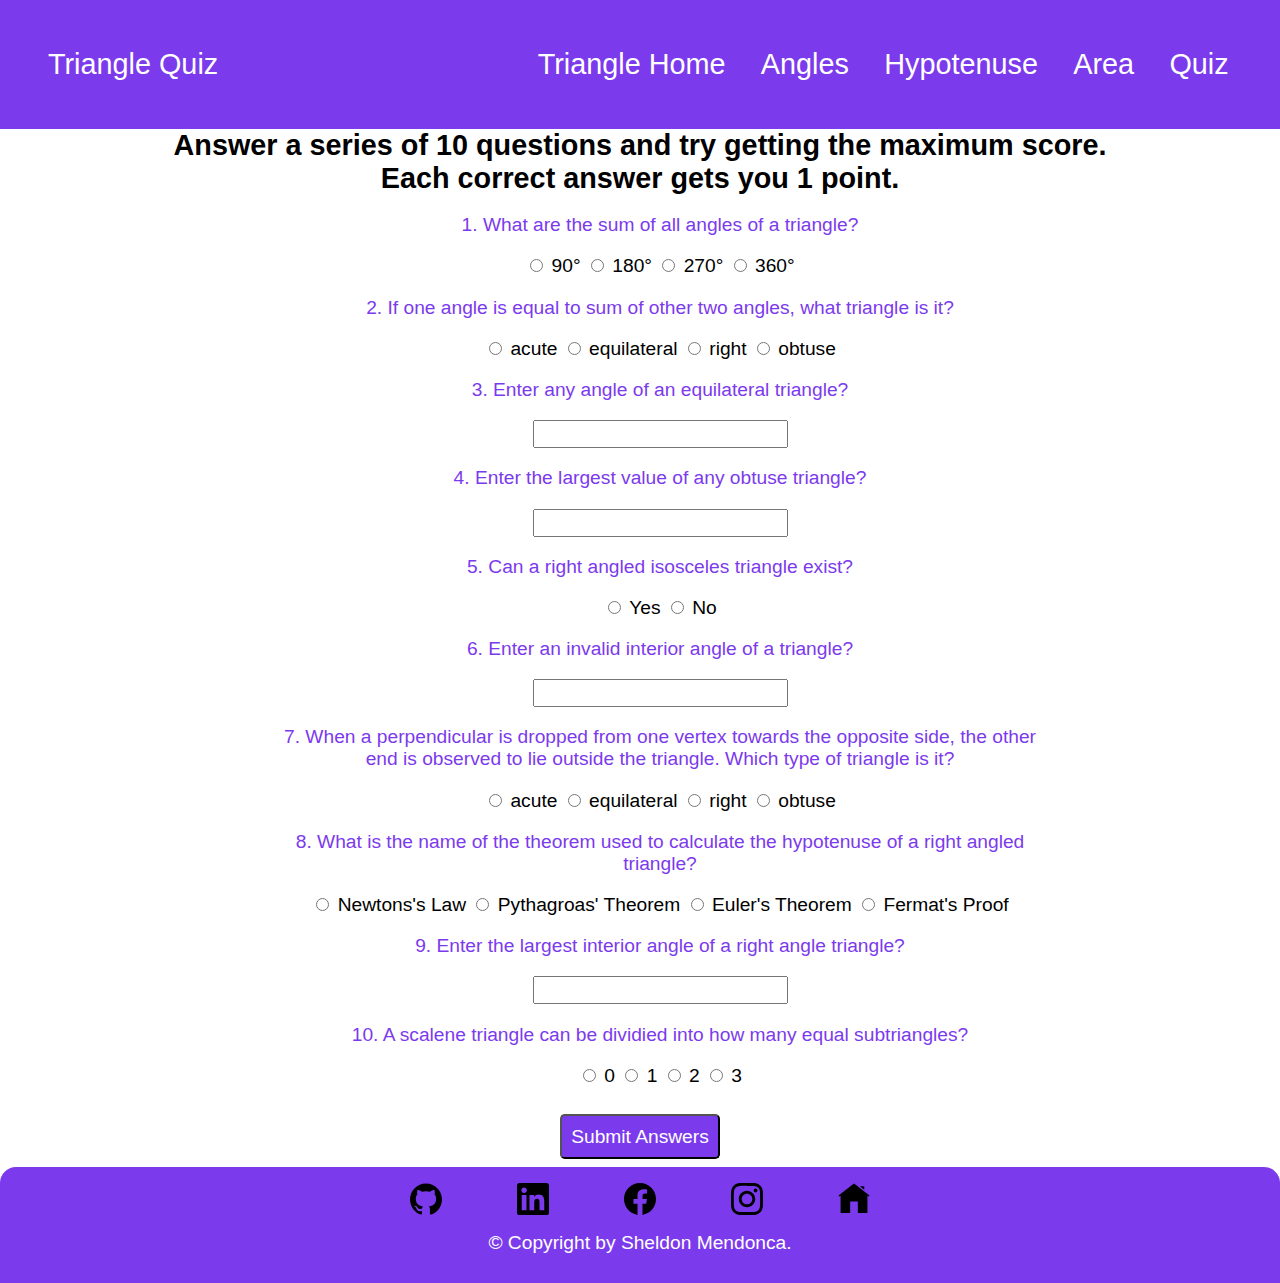
==== trianglequiz.html @ 8b6b0fba "Initialized Triangulation" ====
<!DOCTYPE html>
<html lang="en">
<head>
    <meta charset="UTF-8">
    <meta http-equiv="X-UA-Compatible" content="IE=edge">
    <meta name="viewport" content="width=device-width, initial-scale=2.0">
    <title>Triangle Quiz</title>
    <link href="./src/style.css" rel="stylesheet">
</head>
<header>
    <nav>
        <a href="#" class="triangles">Triangle Quiz</a>
        <div class="navLinks">
        <a href="./index.html" class="navigations">Triangle Home</a>
        <a href="./angles.html" class="navigations">Angles</a>
        <a href="./hypotenuse.html" class="navigations">Hypotenuse</a>
        <a href="./trianglearea.html" class="navigations">Area</a>
        <a href="./trianglequiz.html" class="navigations">Quiz</a>
    </div>
    </nav>
</header>
<body>
    <main>    
    <h2>Answer a series of 10 questions and try getting the maximum score. Each correct answer gets you 1 point. </h2>
    <form class="quiz">
        <ul>
            <li>
                <div class="container">
                    <p>1. What are the sum of all angles of a triangle?</p>
                    <label> <input type="radio" class="first" name="question-1" value="90°" /> 90° </label>
                    <label> <input type="radio" class="first" name="question-1" value="180°" /> 180° </label>
                    <label> <input type="radio" class="first" name="question-1" value="270°" /> 270° </label>
                    <label> <input type="radio" class="first" name="question-1" value="360°" /> 360° </label>
                </div>
            </li>

            <li>
                <div class="container">
                    <p>2. If one angle is equal to sum of other two angles, what triangle is it?</p>
                    <label> <input type="radio" class="second" name="question-2" value="acute" /> acute </label>
                    <label> <input type="radio" class="second" name="question-2" value="equilateral" /> equilateral </label>
                    <label> <input type="radio" class="second" name="question-2" value="right" /> right </label>
                    <label> <input type="radio" class="second" name="question-2" value="obtuse" /> obtuse </label>
                </div>
            </li>

            <li>
                <div class="container">
                    <p>3. Enter any angle of an equilateral triangle?</p>
                    <input type="number" class="third" name="question-3" />
                </div>
            </li>

            <li>
                <div class="container">
                    <p>4. Enter the largest value of any obtuse triangle?</p>
                    <input type="number" class="fourth" name="question-4" />
                </div>
            </li>

            <li>
                <div class="container">
                    <p>5. Can a right angled isosceles triangle exist?</p>
                    <label> <input type="radio" class="second" name="question-5" value="Yes" /> Yes </label>
                    <label> <input type="radio" class="second" name="question-5" value="No" /> No </label>
                </div>
            </li>

            <li>
                <div class="container">
                    <p>6. Enter an invalid interior angle of a triangle?</p>
                    <input type="number" class="fourth" name="question-6" />
                </div>
            </li>

            <li>
                <div class="container">
                    <p>7. When a perpendicular is dropped from one vertex towards the opposite side, the other end is observed to lie outside the triangle. Which type of triangle is it?</p>
                    <label> <input type="radio" class="second" name="question-7" value="acute" /> acute </label>
                    <label> <input type="radio" class="second" name="question-7" value="equilateral" /> equilateral </label>
                    <label> <input type="radio" class="second" name="question-7" value="right" /> right </label>
                    <label> <input type="radio" class="second" name="question-7" value="obtuse" /> obtuse </label>
                </div>
            </li>

            <li>
                <div class="container">
                    <p>8. What is the name of the theorem used to calculate the hypotenuse of a right angled triangle?</p>
                    <label> <input type="radio" class="second" name="question-8" value="newton" /> Newtons's Law </label>
                    <label> <input type="radio" class="second" name="question-8" value="pytho" /> Pythagroas' Theorem </label>
                    <label> <input type="radio" class="second" name="question-8" value="euler" /> Euler's Theorem </label>
                    <label> <input type="radio" class="second" name="question-8" value="fermat" /> Fermat's Proof </label>
                </div>
            </li>

            <li>
                <div class="container">
                    <p>9. Enter the largest interior angle of a right angle triangle?</p>
                    <input type="number" class="fourth" name="question-9" />
                </div>
            </li>

            <li>
                <div class="container">
                    <p>10. A scalene triangle can be dividied into how many equal subtriangles?</p>
                    <label> <input type="radio" class="second" name="question-10" value="0" /> 0 </label>
                    <label> <input type="radio" class="second" name="question-10" value="1" /> 1 </label>
                    <label> <input type="radio" class="second" name="question-10" value="2" /> 2 </label>
                    <label> <input type="radio" class="second" name="question-10" value="3" /> 3 </label>
                </div>
            </li>

        </ul>
    </form>

    <button id="submit-answers">Submit Answers</button>
    <div id="output-div"></div>
</main>
</body>
<footer>
    <nav class="footer-nav">      
            <div class="social-media">
                <a href="https://github.com/sheldomaniac"><img src="src/images/github.svg" alt="my github link" class="feedback-github fb-images"></a>
                <a href="https://www.linkedin.com/in/sheldon-mendonca"><img src="src/images/linkedin.svg" alt="my linked-in link" class="feedback-linkedin fb-images"></a>
                <a href="https://www.facebook.com/sheldon.mendonca.9/"><img src="src/images/facebook.svg" alt="my facebook link" class="feedback-fb fb-images"></a>
                <a href="https://www.instagram.com/sheldon_mendonca/"><img src="src/images/instagram.svg" alt="my insta link" class="feedback-insta fb-images"></a>
                <a href="https://sheldomaniac-portfolio.netlify.app/index.html"><img src="src/images/home.svg" alt="my home page" class="portfolio-page fb-images"></a>
            </div>		
        </nav>
    <p class="footer-text">&#169; Copyright by Sheldon Mendonca.</p>
    
    </footer>
<script src="./src/triangleQuiz/script.js"></script>
</html>
---- src/style.css ----
@import url('https://fonts.googleapis.com/css2?family=Merriweather&family=Open+Sans:wght@300&family=Sacramento&family=Source+Sans+Pro:wght@200;400&display=swap');


:root{
    --color1:rgba(235, 235, 235, 0.67);
    --color2: #7c3aed;
    --color3: #171717;
    --color4: white;
    --color5 : white;
    
}

main{
    max-width: 75vw;
    margin: auto;
    min-height: 70vh;
}

h2{
    margin: auto;
}

.container{
    width:60vw;
    margin: auto;
}

.container p{
    color: var(--color2);
}

main{
    min-height: 75vh;
    margin: 1rem;
    margin: auto;
    font-size: 1.2rem;
    
}

ul{
    list-style: none;
}

html{
    margin:0;
    padding: 0; 
}

header{
    background-color: var(--color2);
    padding: 1rem;
    min-height: 6vh;
    
    
}

a {
    text-decoration: none;
}

main a{
    display: inline-block;
    padding: 1rem;
    background-color: var(--color2);
    color: var(--color5);
    font-weight: 500;
    border-radius: 0.5rem;
    margin: 1rem;
    width: 15rem;
}

nav{
    display: flex;
    flex-direction: row;
    justify-content: space-between;
    margin:1rem 1rem 1rem 1rem;
    
}


.navigations, .triangles{
    text-align: center;
    color: var(--color5);
    margin: 1rem;
    font-size: 1.8rem;
    font-family: Helvetica, Arial, sans-serif;
}


body{
    text-align: center;
    margin: 0%;
    background-color: var(--color4);
    font-family: Helvetica, Arial, sans-serif;
}

footer{
	display: flex;
	flex-direction: column;
    position: relative;
    bottom: 0%;
    width: 100%;
    margin: none;
    background-color: var(--color2);
    padding: 1rem 0;
    border-radius: 1rem 1rem 0 0;
    color: var(--color5);
    min-height: 6vh;
}

.footer-nav{
    margin:1rem 1rem 1rem 1rem;
    display: flex;
    bottom: 0%;
    justify-content: space-around;
    width: 60%;
    margin: auto;
	
}

.navLinks{
	display: flex;
	justify-content: space-evenly;
    list-style: none;
    float: right;
    vertical-align: middle;
    width: 60%;
	right: 0;
}

	
.footer-text{
    text-align: center;
    margin: 0.8rem;
    font-size: 1.2rem;
    font-family: Arial, Helvetica, sans-serif;
}

.social-media{
    width: 60%;
    height: auto;
    display: flex;
    justify-content: space-between;
    
}

.fb-images{
    width: 2rem;
}

.fb-images:hover{
    transform: scale(1.15);
}

.feedback-resume{
    display: flex;
    flex-direction: column;
    justify-content: space-around;
	text-decoration: none;
	color: var(--color5);
    font-family:  Helvetica, Arial, sans-serif;
    font-size: 1.8rem;
}
.feedback-resume:hover{
    transform: scale(1.15);
	text-decoration: underline;
}

.nav-p{
	float: left;
}

.navLinks a{
    color: var(--color5);
    margin: 1rem;
}

.navLinks a:hover{
    text-decoration: underline;
}

button{
    margin: 0.5rem auto 0.5rem auto;
    font-family: sans-serif;
    font-size: 1.2rem;
    padding: 0.6rem;
    border-radius: 0.3rem;
    background-color: var(--color2);
    color:var(--color5);
    font-weight: 300;
}

button:hover{
    text-decoration: underline;
}


.status-message{
    display: flex;
	flex-direction: column;
    justify-content: space-around;
}

#output-div{
    padding: 1rem;
    margin: 1rem;
    color: var(--color2);
    border: 1px var(--color2) solid;
    
    font-weight: 600;
    font-size: 2rem;
    border-radius: 1rem;
}



input{
    font-size: 1.2rem;
}

.input-area, #table-calculator{
    padding: 1rem;
    min-height: 2rem;
    font-size: 1.3rem;
}
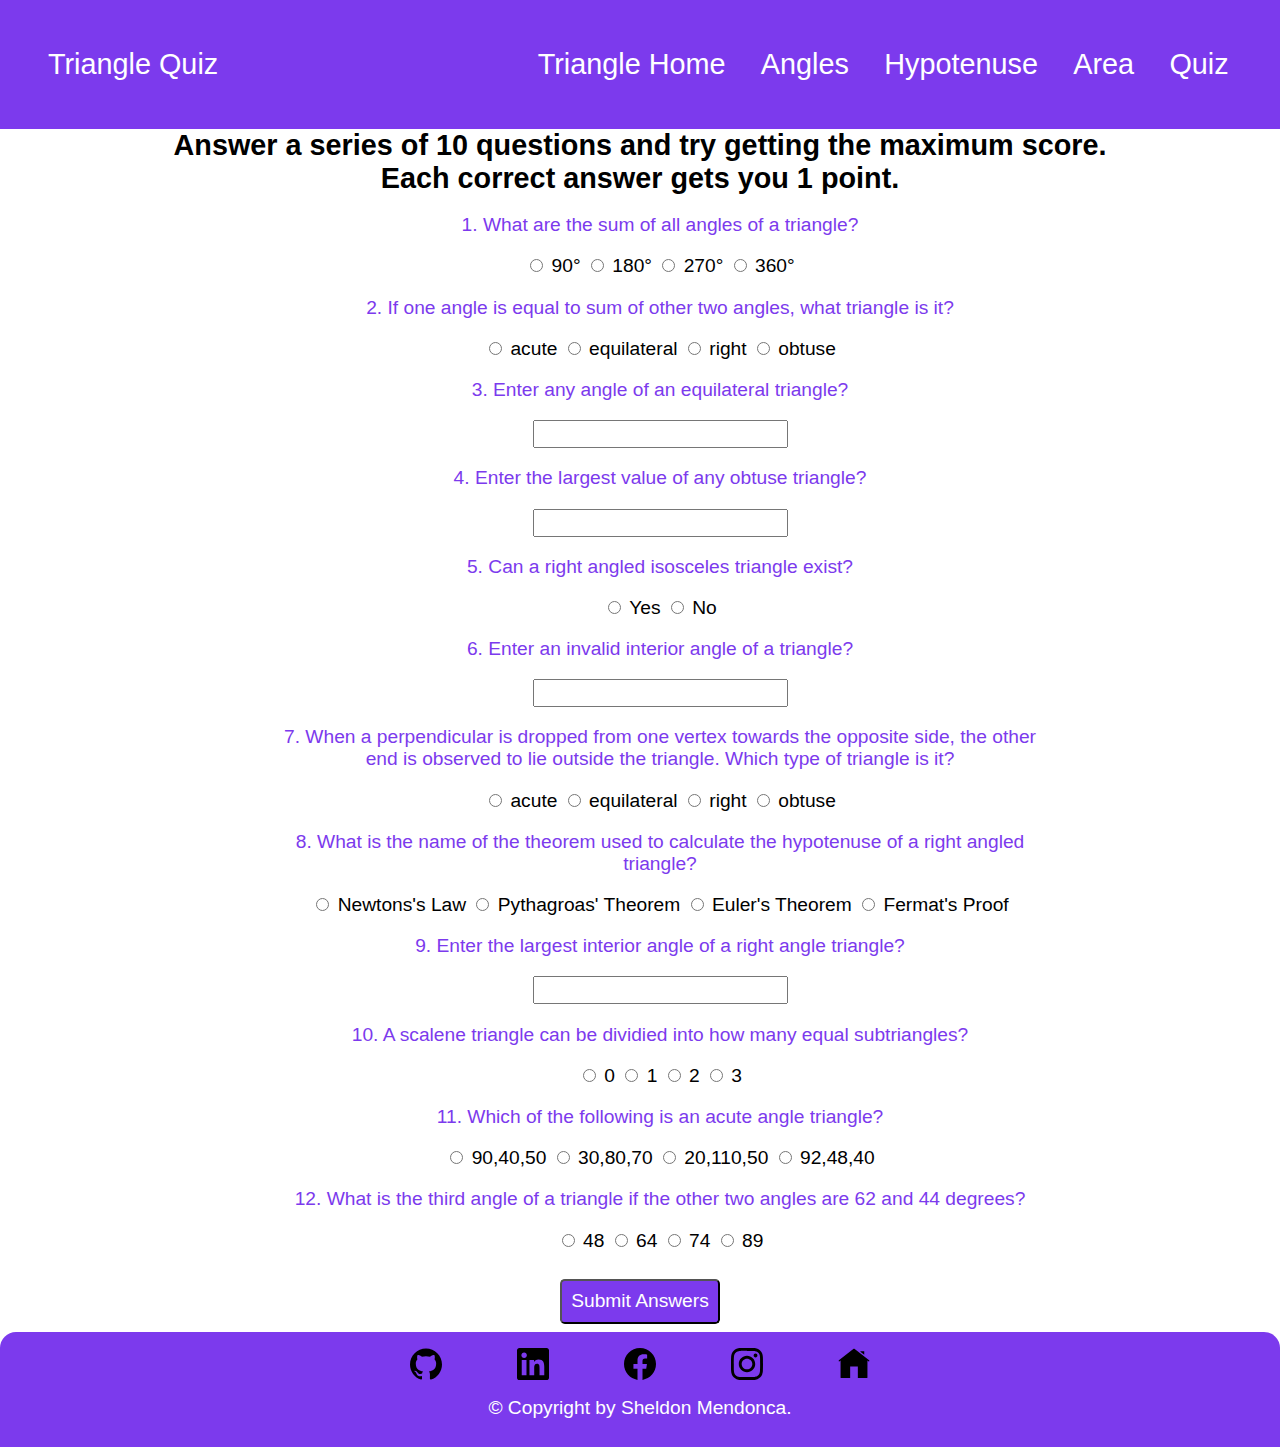
==== commit 0f8c50ad: "feat: updated to add few more questions" ====
--- a/trianglequiz.html
+++ b/trianglequiz.html
@@ -110,6 +110,26 @@
                 </div>
             </li>
 
+            <li>
+                <div class="container">
+                    <p>11. Which of the following is an acute angle triangle?</p>
+                    <label> <input type="radio" class="second" name="question-11" value="0" /> 90,40,50 </label>
+                    <label> <input type="radio" class="second" name="question-11" value="1" /> 30,80,70 </label>
+                    <label> <input type="radio" class="second" name="question-11" value="2" /> 20,110,50 </label>
+                    <label> <input type="radio" class="second" name="question-11" value="3" /> 92,48,40 </label>
+                </div>
+            </li>
+
+            <li>
+                <div class="container">
+                    <p>12. What is the third angle of a triangle if the other two angles are 62 and 44 degrees?</p>
+                    <label> <input type="radio" class="second" name="question-12" value="0" /> 48 </label>
+                    <label> <input type="radio" class="second" name="question-12" value="1" /> 64 </label>
+                    <label> <input type="radio" class="second" name="question-12" value="2" /> 74 </label>
+                    <label> <input type="radio" class="second" name="question-12" value="3" /> 89 </label>
+                </div>
+            </li>
+
         </ul>
     </form>
 
@@ -131,4 +151,4 @@
     
     </footer>
 <script src="./src/triangleQuiz/script.js"></script>
-</html>+</html>
